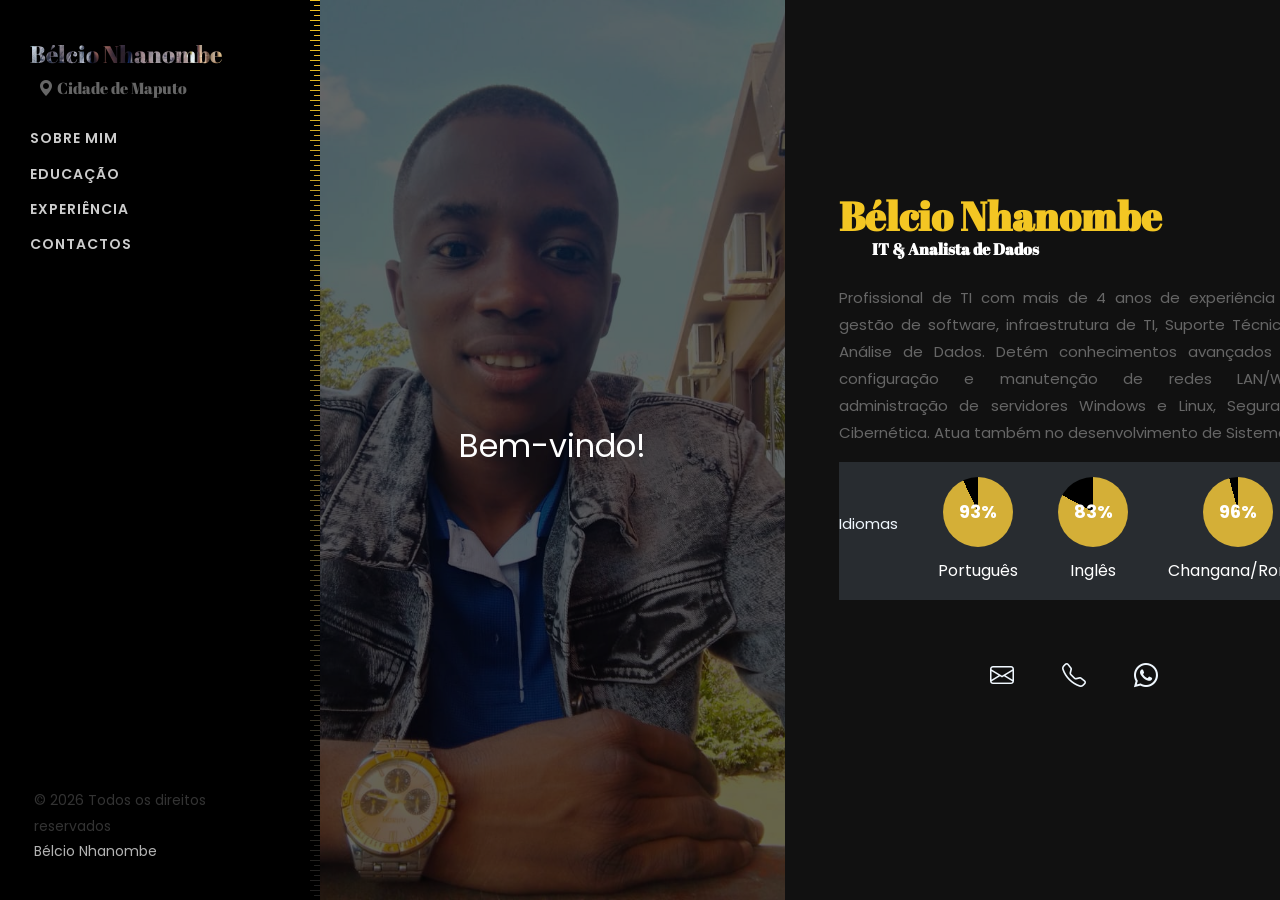
==== index.html @ a7441f99 "first commit" ====
<!DOCTYPE html>
<html lang="en">
  <head>
    <title>Belcio</title>
    <meta charset="utf-8" />
    <meta name="viewport" content="width=device-width, initial-scale=1, shrink-to-fit=no" />

    <!-- Ícones Bootstrap -->
    <link rel="stylesheet" href="https://cdn.jsdelivr.net/npm/bootstrap-icons@1.10.5/font/bootstrap-icons.css" />
      <!-- Fontes -->
  <link href="https://fonts.googleapis.com/css?family=Poppins:300,400,500,600,700" rel="stylesheet">
  <link href="https://fonts.googleapis.com/css?family=Abril+Fatface&display=swap" rel="stylesheet">
  <link rel="stylesheet" href="https://stackpath.bootstrapcdn.com/font-awesome/4.7.0/css/font-awesome.min.css">
  <link rel="stylesheet" href="https://cdn.jsdelivr.net/npm/bootstrap-icons@1.10.5/font/bootstrap-icons.css" />
  <!-- Estilos -->
  <link rel="stylesheet" href="css/animate.css">
  <link rel="stylesheet" href="css/owl.carousel.min.css">
  <link rel="stylesheet" href="css/owl.theme.default.min.css">
  <link rel="stylesheet" href="css/magnific-popup.css">
  <link rel="stylesheet" href="css/flaticon.css">
  <link rel="stylesheet" href="css/style.css">

<style>
  /* Manter estilo original dos gráficos */
  .chart-container {
    display: flex;
    justify-content: center;
    align-items: flex-start;
    gap: 40px;
    background-color: rgb(40, 44, 48);
    padding: 15px 0;
  }

  .chart-item {
    display: flex;
    flex-direction: column;
    align-items: center;
  }

  .pie-chart {
    position: relative;
    width: 70px;
    height: 70px;
    border-radius: 50%;
    background: conic-gradient(#d4af37 calc(var(--percent) * 1%), #000 calc(var(--percent) * 1%));
  }

  .pie-chart::after {
    content: attr(data-percent) "%";
    position: absolute;
    top: 50%;
    left: 50%;
    transform: translate(-50%, -50%);
    font-size: 18px;
    font-weight: bold;
    color: white;
  }

  .label {
    margin-top: 10px;
    font-size: 16px;
    text-align: center;
    color: white;
  }

  @media (max-width: 767px) {
    /* Ajustes mobile mantendo layout original */
    .chart-container {
      gap: 20px;
      flex-wrap: wrap;
    }

    .pie-chart {
      width: 60px;
      height: 60px;
    }

    .label {
      font-size: 14px;
    }

    .text {
      padding-right: 15px !important;
      padding-left: 15px !important;
    }
  }
</style>
  </head>
  <body>
    <div id="SavanaPoint-page">
      <a href="#" class="js-SavanaPoint-nav-toggle SavanaPoint-nav-toggle"><i></i></a>
      <aside id="SavanaPoint-aside" role="complementary" class="js-fullheight">
        <div>
      <div id="SavanaPoint-logo" class="mb-4 mb-md-5" style="font-size: x-large; margin-bottom: 30px !important;">
        <a href="index.html" style="background-image: url(images/bg.jpeg)">Bélcio Nhanombe</a> 
        <span style="margin-top: 15px; font-size: medium; margin-left: 8px;"><i class="bi bi-geo-alt-fill"></i> Cidade de Maputo</span>
      </div>
        </div>
        <nav id="SavanaPoint-main-menu" role="navigation">
          <ul>
            <li><a href="index.html" class="SavanaPoint-active active">Sobre mim</a></li>
            <li><a href="educacao.html">Educação</a></li>
            <li><a href="experiencia.html">Experiência</a></li>
            <li><a href="contact.html">Contactos</a></li>
          </ul>
        </nav>

        <div class="SavanaPoint-footer">
          <p class="pfooter">
            &copy;
            <script>document.write(new Date().getFullYear());</script>
            Todos os direitos reservados <br />
            <a href="#">Bélcio Nhanombe</a>
          </p>
        </div>
      </aside>

      <div id="SavanaPoint-main">
        <section class="ftco-about img ftco-section ftco-no-pt ftco-no-pb" id="about-section">
          <div class="container-fluid px-0">
            <div class="row d-flex">
<div class="col-md-6 d-flex position-relative">
  <!-- Imagem de fundo -->
  <div class="img d-flex align-self-stretch align-items-center js-fullheight w-100" 
       style="background-image: url('images/bg.jpeg'); background-size: cover; position: relative;">
    
    <!-- Camada preta transparente -->
    <div class="overlay w-100 h-100 d-flex justify-content-center align-items-center" 
         style="position: absolute; top: 0; left: 0; background-color: rgba(0, 0, 0, 0.6);">
      
      <!-- Texto com animação de piscar -->
      <h1 class="blinking-text" style="color: white; font-size: 2rem;">Bem-vindo!</h1>

    </div>
  </div>
</div>

<!-- Estilo CSS para piscar -->
<style>
  @keyframes blink {
    0%, 100% { opacity: 1; }
    50% { opacity: 0; }
  }

  .blinking-text {
    animation: blink 3s infinite;
  }
</style>
              <div class="col-md-6 d-flex align-items-center">
                <div class="text px-4 pt-5 pt-md-0 px-md-4 pr-md-5 ftco-animate">
                  <h2 class="mb-4">
                    <span style="display: block;">Bélcio Nhanombe</span>
                    <span style="color: white; font-size: medium; display: block; line-height: 1.2;">
                      &nbsp;&nbsp;&nbsp;&nbsp;&nbsp;&nbsp; &nbsp; &nbsp; IT & Analista de Dados
                    </span>
                  </h2>
                  <p style="text-align: justify;">
                    Profissional de TI com mais de 4 anos de experiência em gestão de software, infraestrutura de TI, Suporte Técnico e Análise de Dados. Detém conhecimentos avançados em configuração e manutenção de redes LAN/WAN, administração de servidores Windows e Linux, Segurança Cibernética. Atua também no desenvolvimento de Sistemas.
                  </p>
                  <style>
                    .chart-container {
                      display: flex;
                      justify-content: center;
                      align-items: flex-start;
                      gap: 40px;
                    }

                    .chart-item {
                      display: flex;
                      flex-direction: column;
                      align-items: center;
                    }

                    .pie-chart {
                      position: relative;
                      width: 70px;
                      height: 70px;
                      border-radius: 50%;
                      background: conic-gradient(#d4af37 calc(var(--percent) * 1%), #000 calc(var(--percent) * 1%));
                    }

                    .pie-chart::after {
                      content: attr(data-percent) "%";
                      position: absolute;
                      top: 50%;
                      left: 50%;
                      transform: translate(-50%, -50%);
                      font-size: 18px;
                      font-weight: bold;
                      color: white;
                    }

                    .label {
                      margin-top: 10px;
                      font-size: 16px;
                      text-align: center;
                    }
                  </style>
<div class="chart-container" style="background-color: rgb(40, 44, 48);">
  <p style="color: aliceblue; margin-bottom: 15px;">Idiomas</p>
  <div class="charts-wrapper">
    <div class="chart-item">
      <div class="pie-chart" style="--percent: 93;" data-percent="93"></div>
      <div class="label">Português</div>
    </div>
    <div class="chart-item">
      <div class="pie-chart" style="--percent: 83;" data-percent="83"></div>
      <div class="label">Inglês</div>
    </div>
    <div class="chart-item">
      <div class="pie-chart" style="--percent: 96;" data-percent="96"></div>
      <div class="label">Changana/Ronga</div>
    </div>
  </div>
</div>

<style>
  .chart-container {
    display: flex;
    justify-content: center;
    align-items: center;
    gap: 40px;
    background-color: rgb(40, 44, 48);
    padding: 15px 0;
  }

  .charts-wrapper {
    display: flex;
    gap: 40px;
  }

  @media (max-width: 767px) {
    .chart-container {
      flex-direction: column;
      gap: 20px;
    }

    .charts-wrapper {
      flex-wrap: wrap;
      justify-content: center;
      gap: 30px;
    }

    .chart-container p {
      order: -1;
      margin-bottom: 10px;
    }

    .pie-chart {
      width: 65px;
      height: 65px;
    }

    .label {
      font-size: 14px;
    }
  }
</style>
                    <br><br>
                  <div class="SavanaPoint-footer" style="text-align: justify;">
                    <div style="display: flex; justify-content:center; gap: 20px; margin-bottom: 10px;">
                      <a href="mailto:belcionhanombe@gmail.com" style="text-decoration: none; color: inherit;">
                        <i class="bi bi-envelope" style="font-size: 1.5rem; color: aliceblue;"></i>
                      </a> &nbsp;&nbsp;
                      <a href="tel:+258845678454" style="text-decoration: none; color: inherit;">
                        <i class="bi bi-telephone" style="font-size: 1.5rem; color: aliceblue;"></i>
                      </a> &nbsp;&nbsp;
                      <a href="https://wa.me/258845678454" target="_blank" style="text-decoration: none; color: inherit;">
                        <i class="bi bi-whatsapp" style="font-size: 1.5rem; color: aliceblue;"></i>
                      </a>
                    </div>
                  </div>
                </div>
              </div>
            </div>
          </div>
        </section>
      </div>
    </div>

    <div id="ftco-loader" class="show fullscreen">
      <svg class="circular" width="48px" height="48px">
        <circle class="path-bg" cx="24" cy="24" r="22" fill="none" stroke-width="4" stroke="#eeeeee" />
        <circle class="path" cx="24" cy="24" r="22" fill="none" stroke-width="4" stroke-miterlimit="10" stroke="#F96D00" />
      </svg>
    </div>

    <script src="js/jquery.min.js"></script>
    <script src="js/jquery-migrate-3.0.1.min.js"></script>
    <script src="js/popper.min.js"></script>
    <script src="js/bootstrap.min.js"></script>
    <script src="js/jquery.easing.1.3.js"></script>
    <script src="js/jquery.waypoints.min.js"></script>
    <script src="js/jquery.stellar.min.js"></script>
    <script src="js/owl.carousel.min.js"></script>
    <script src="js/jquery.magnific-popup.min.js"></script>
    <script src="js/jquery.animateNumber.min.js"></script>
    <script src="js/scrollax.min.js"></script>
    <script src="js/main.js"></script>
  </body>
</html>
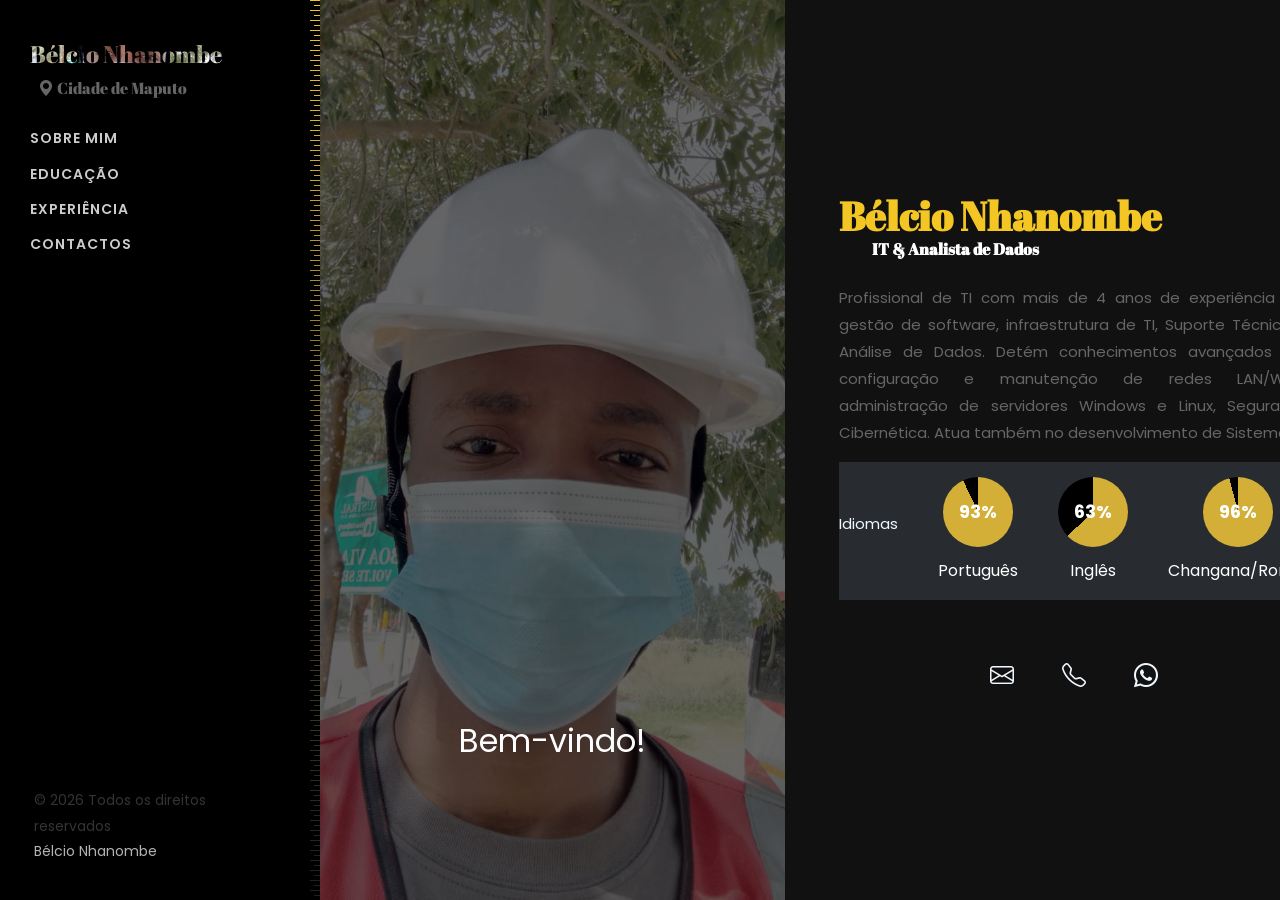
==== commit febd57fd: "v1" ====
--- a/index.html
+++ b/index.html
@@ -129,7 +129,7 @@
          style="position: absolute; top: 0; left: 0; background-color: rgba(0, 0, 0, 0.6);">
       
       <!-- Texto com animação de piscar -->
-      <h1 class="blinking-text" style="color: white; font-size: 2rem;">Bem-vindo!</h1>
+      <h1 class="blinking-text" style="color: white; font-size: 2rem; margin-bottom: -125%;">Bem-vindo!</h1>
 
     </div>
   </div>
@@ -204,7 +204,7 @@
       <div class="label">Português</div>
     </div>
     <div class="chart-item">
-      <div class="pie-chart" style="--percent: 83;" data-percent="83"></div>
+      <div class="pie-chart" style="--percent: 63;" data-percent="63"></div>
       <div class="label">Inglês</div>
     </div>
     <div class="chart-item">
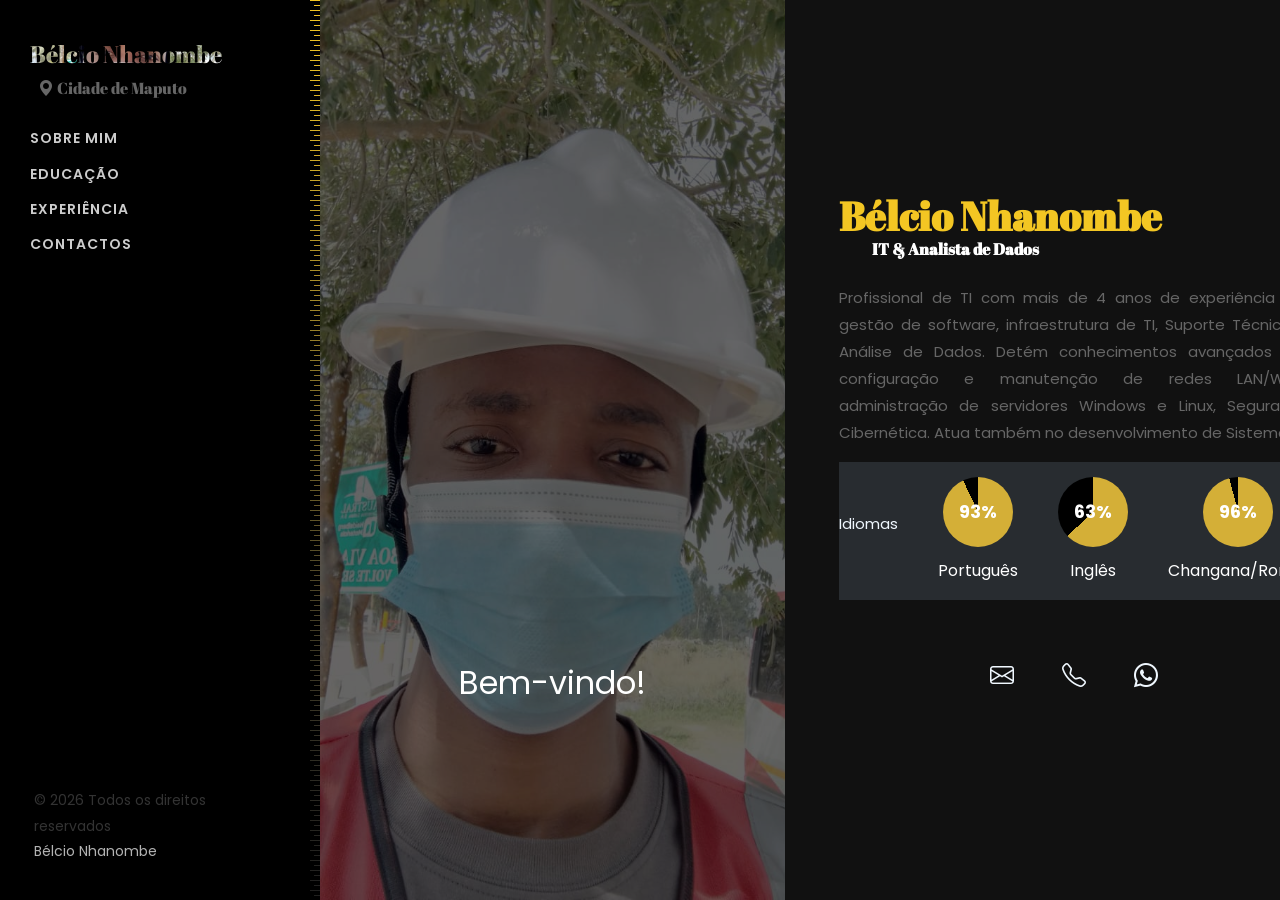
==== commit a732ad7b: "v2" ====
--- a/index.html
+++ b/index.html
@@ -129,7 +129,7 @@
          style="position: absolute; top: 0; left: 0; background-color: rgba(0, 0, 0, 0.6);">
       
       <!-- Texto com animação de piscar -->
-      <h1 class="blinking-text" style="color: white; font-size: 2rem; margin-bottom: -125%;">Bem-vindo!</h1>
+      <h1 class="blinking-text" style="color: white; font-size: 2rem; margin-bottom: -100%;">Bem-vindo!</h1>
 
     </div>
   </div>
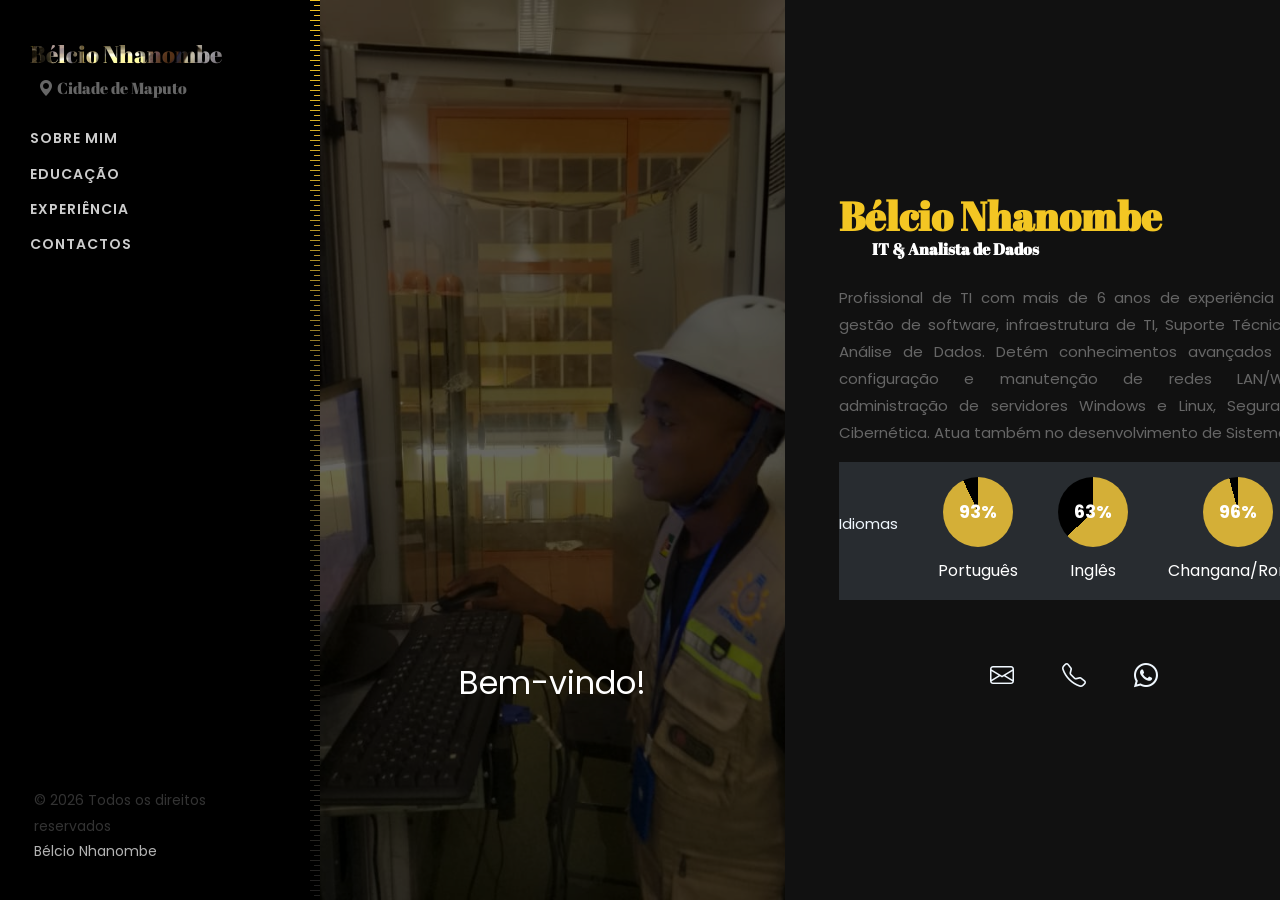
==== commit 4fc46f8f: "Update index.html" ====
--- a/index.html
+++ b/index.html
@@ -155,7 +155,7 @@
                     </span>
                   </h2>
                   <p style="text-align: justify;">
-                    Profissional de TI com mais de 4 anos de experiência em gestão de software, infraestrutura de TI, Suporte Técnico e Análise de Dados. Detém conhecimentos avançados em configuração e manutenção de redes LAN/WAN, administração de servidores Windows e Linux, Segurança Cibernética. Atua também no desenvolvimento de Sistemas.
+                    Profissional de TI com mais de 6 anos de experiência em gestão de software, infraestrutura de TI, Suporte Técnico e Análise de Dados. Detém conhecimentos avançados em configuração e manutenção de redes LAN/WAN, administração de servidores Windows e Linux, Segurança Cibernética. Atua também no desenvolvimento de Sistemas.
                   </p>
                   <style>
                     .chart-container {
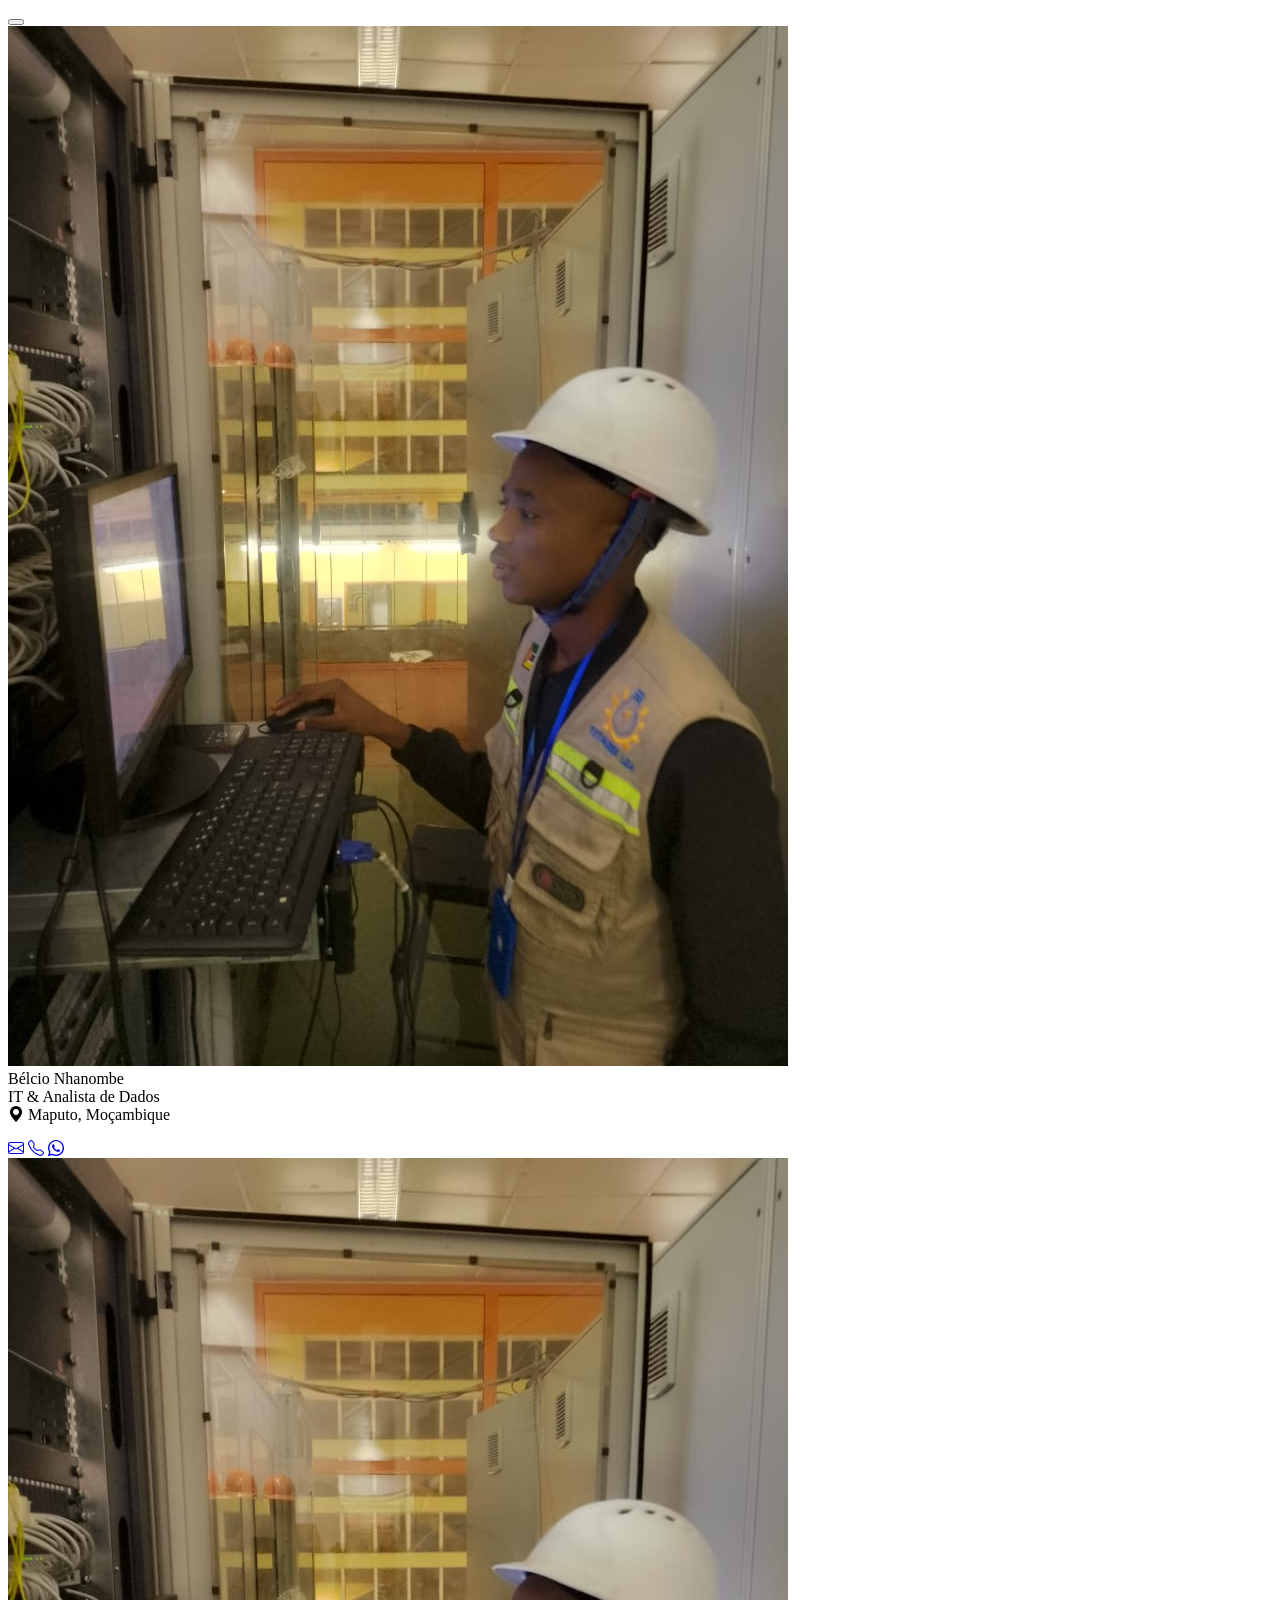
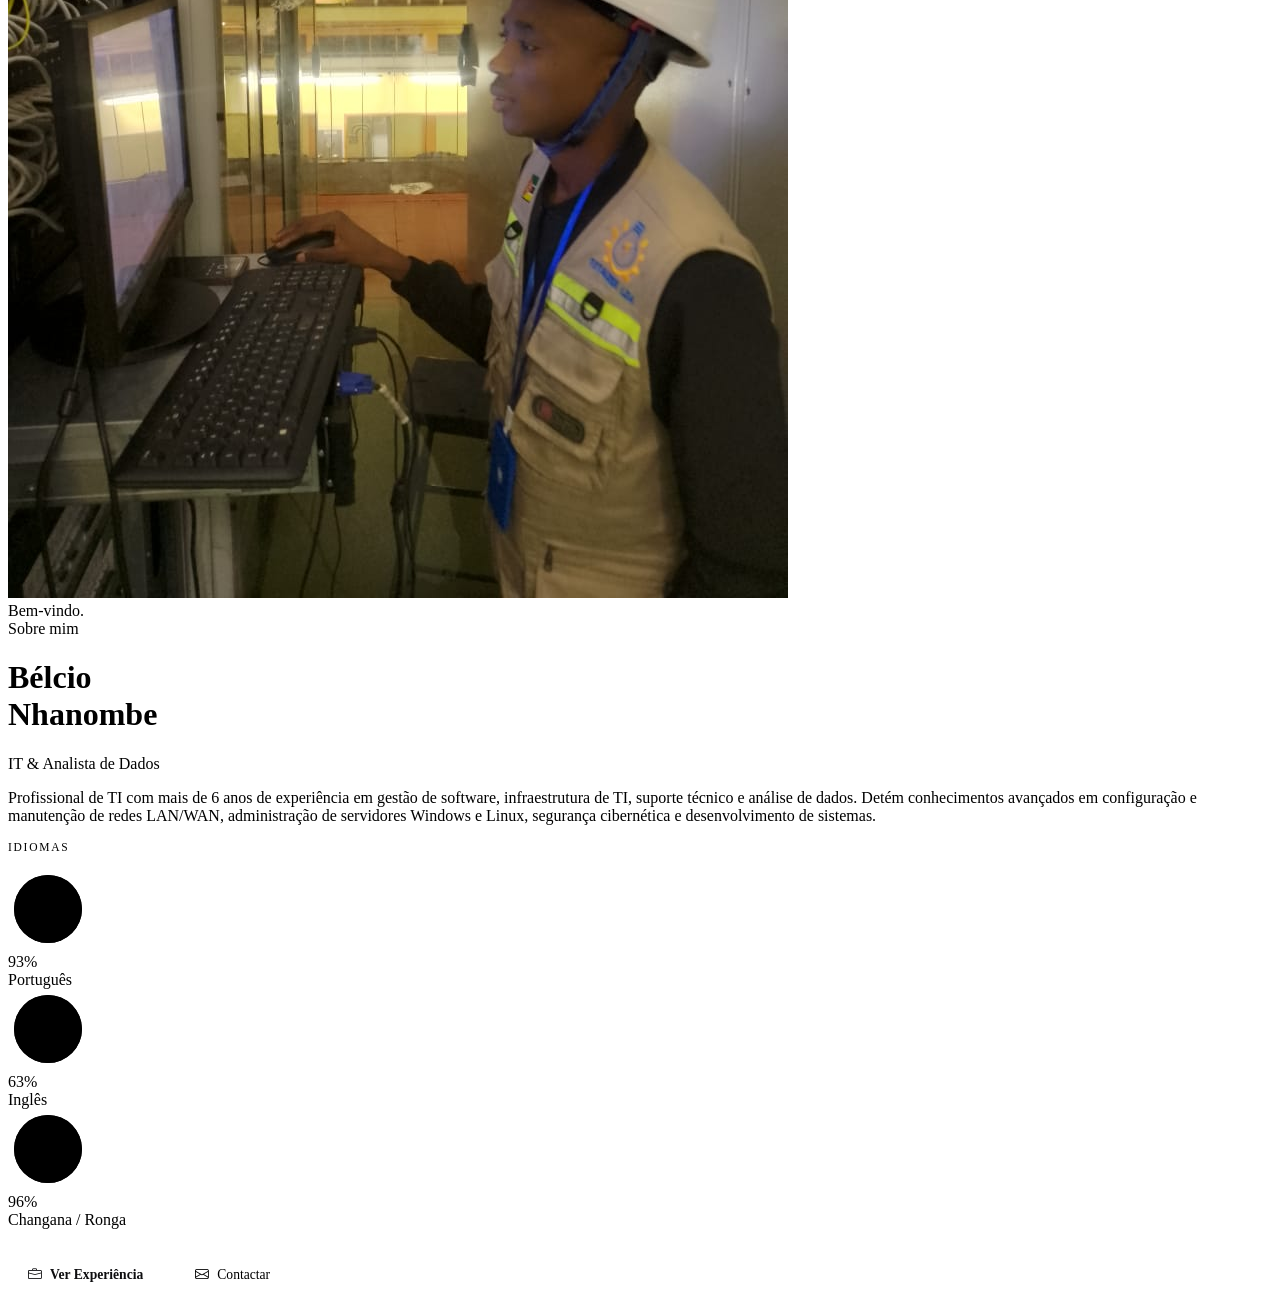
==== commit 501d3dd0: "Update index.html" ====
--- a/index.html
+++ b/index.html
@@ -1,302 +1,115 @@
 <!DOCTYPE html>
-<html lang="en">
-  <head>
-    <title>Belcio</title>
-    <meta charset="utf-8" />
-    <meta name="viewport" content="width=device-width, initial-scale=1, shrink-to-fit=no" />
+<html lang="pt">
+<head>
+  <meta charset="utf-8" />
+  <meta name="viewport" content="width=device-width, initial-scale=1" />
+  <title>Bélcio Nhanombe — Portfolio</title>
+  <link rel="stylesheet" href="https://fonts.googleapis.com/css2?family=DM+Serif+Display:ital@0;1&family=DM+Sans:ital,opsz,wght@0,9..40,300;0,9..40,400;0,9..40,500;0,9..40,600;0,9..40,700;1,9..40,300&display=swap" />
+  <link rel="stylesheet" href="https://cdn.jsdelivr.net/npm/bootstrap-icons@1.11.3/font/bootstrap-icons.min.css" />
+  <link rel="stylesheet" href="css/portfolio.css" />
+</head>
+<body>
 
-    <!-- Ícones Bootstrap -->
-    <link rel="stylesheet" href="https://cdn.jsdelivr.net/npm/bootstrap-icons@1.10.5/font/bootstrap-icons.css" />
-      <!-- Fontes -->
-  <link href="https://fonts.googleapis.com/css?family=Poppins:300,400,500,600,700" rel="stylesheet">
-  <link href="https://fonts.googleapis.com/css?family=Abril+Fatface&display=swap" rel="stylesheet">
-  <link rel="stylesheet" href="https://stackpath.bootstrapcdn.com/font-awesome/4.7.0/css/font-awesome.min.css">
-  <link rel="stylesheet" href="https://cdn.jsdelivr.net/npm/bootstrap-icons@1.10.5/font/bootstrap-icons.css" />
-  <!-- Estilos -->
-  <link rel="stylesheet" href="css/animate.css">
-  <link rel="stylesheet" href="css/owl.carousel.min.css">
-  <link rel="stylesheet" href="css/owl.theme.default.min.css">
-  <link rel="stylesheet" href="css/magnific-popup.css">
-  <link rel="stylesheet" href="css/flaticon.css">
-  <link rel="stylesheet" href="css/style.css">
+<!-- Loader -->
+<div class="loader" id="loader"><div class="loader-ring"></div></div>
 
-<style>
-  /* Manter estilo original dos gráficos */
-  .chart-container {
-    display: flex;
-    justify-content: center;
-    align-items: flex-start;
-    gap: 40px;
-    background-color: rgb(40, 44, 48);
-    padding: 15px 0;
-  }
+<!-- Hamburger -->
+<button class="hamburger" id="hamburger" aria-label="Menu">
+  <span></span><span></span><span></span>
+</button>
 
-  .chart-item {
-    display: flex;
-    flex-direction: column;
-    align-items: center;
-  }
+<!-- SIDEBAR -->
+<aside id="sidebar">
+  <img src="images/bg.jpeg" alt="Bélcio" class="sidebar-photo" />
+  <div class="sidebar-name">Bélcio Nhanombe</div>
+  <div class="sidebar-role">IT & Analista de Dados</div>
+  <div class="sidebar-location"><i class="bi bi-geo-alt-fill"></i> Maputo, Moçambique</div>
+  <div class="sidebar-divider"></div>
+  <nav>
+    <ul id="nav-links"></ul>
+  </nav>
+  <div class="sidebar-contacts">
+    <a href="mailto:belcionhanombe@gmail.com" title="Email"><i class="bi bi-envelope"></i></a>
+    <a href="tel:+258845678454" title="Telefone"><i class="bi bi-telephone"></i></a>
+    <a href="https://wa.me/258845678454" target="_blank" title="WhatsApp"><i class="bi bi-whatsapp"></i></a>
+  </div>
+</aside>
 
-  .pie-chart {
-    position: relative;
-    width: 70px;
-    height: 70px;
-    border-radius: 50%;
-    background: conic-gradient(#d4af37 calc(var(--percent) * 1%), #000 calc(var(--percent) * 1%));
-  }
+<!-- MAIN -->
+<div id="main">
+  <div class="about-split">
+    <!-- Image Column -->
+    <div class="about-image-col">
+      <img src="images/bg.jpeg" alt="Bélcio Nhanombe" />
+      <div class="about-image-overlay">
+        <div class="about-welcome">Bem-vindo.</div>
+      </div>
+    </div>
 
-  .pie-chart::after {
-    content: attr(data-percent) "%";
-    position: absolute;
-    top: 50%;
-    left: 50%;
-    transform: translate(-50%, -50%);
-    font-size: 18px;
-    font-weight: bold;
-    color: white;
-  }
+    <!-- Content Column -->
+    <div class="about-content-col">
+      <div class="page-label">Sobre mim</div>
+      <h1 class="about-name">Bélcio<br><span style="color:var(--gold)">Nhanombe</span></h1>
+      <span class="about-role-tag">IT & Analista de Dados</span>
 
-  .label {
-    margin-top: 10px;
-    font-size: 16px;
-    text-align: center;
-    color: white;
-  }
+      <p class="about-bio">
+        Profissional de TI com mais de 6 anos de experiência em gestão de software, infraestrutura de TI, suporte técnico e análise de dados. Detém conhecimentos avançados em configuração e manutenção de redes LAN/WAN, administração de servidores Windows e Linux, segurança cibernética e desenvolvimento de sistemas.
+      </p>
 
-  @media (max-width: 767px) {
-    /* Ajustes mobile mantendo layout original */
-    .chart-container {
-      gap: 20px;
-      flex-wrap: wrap;
-    }
+      <!-- Languages -->
+      <div style="margin-bottom: 28px;">
+        <div style="font-size:0.72rem; letter-spacing:0.15em; text-transform:uppercase; color:var(--gold); margin-bottom:16px;">Idiomas</div>
+        <div class="lang-grid">
+          <div class="lang-item">
+            <div class="lang-ring">
+              <svg viewBox="0 0 80 80" width="80" height="80">
+                <circle class="ring-bg" cx="40" cy="40" r="34" />
+                <circle class="ring-fill" cx="40" cy="40" r="34"
+                  stroke-dasharray="193.5 213.6" />
+              </svg>
+              <div class="ring-pct">93%</div>
+            </div>
+            <div class="lang-label">Português</div>
+          </div>
+          <div class="lang-item">
+            <div class="lang-ring">
+              <svg viewBox="0 0 80 80" width="80" height="80">
+                <circle class="ring-bg" cx="40" cy="40" r="34" />
+                <circle class="ring-fill" cx="40" cy="40" r="34"
+                  stroke-dasharray="134.4 213.6" />
+              </svg>
+              <div class="ring-pct">63%</div>
+            </div>
+            <div class="lang-label">Inglês</div>
+          </div>
+          <div class="lang-item">
+            <div class="lang-ring">
+              <svg viewBox="0 0 80 80" width="80" height="80">
+                <circle class="ring-bg" cx="40" cy="40" r="34" />
+                <circle class="ring-fill" cx="40" cy="40" r="34"
+                  stroke-dasharray="204.8 213.6" />
+              </svg>
+              <div class="ring-pct">96%</div>
+            </div>
+            <div class="lang-label">Changana / Ronga</div>
+          </div>
+        </div>
+      </div>
 
-    .pie-chart {
-      width: 60px;
-      height: 60px;
-    }
-
-    .label {
-      font-size: 14px;
-    }
-
-    .text {
-      padding-right: 15px !important;
-      padding-left: 15px !important;
-    }
-  }
-</style>
-  </head>
-  <body>
-    <div id="SavanaPoint-page">
-      <a href="#" class="js-SavanaPoint-nav-toggle SavanaPoint-nav-toggle"><i></i></a>
-      <aside id="SavanaPoint-aside" role="complementary" class="js-fullheight">
-        <div>
-      <div id="SavanaPoint-logo" class="mb-4 mb-md-5" style="font-size: x-large; margin-bottom: 30px !important;">
-        <a href="index.html" style="background-image: url(images/bg.jpeg)">Bélcio Nhanombe</a> 
-        <span style="margin-top: 15px; font-size: medium; margin-left: 8px;"><i class="bi bi-geo-alt-fill"></i> Cidade de Maputo</span>
+      <!-- Quick links -->
+      <div style="display:flex; gap:12px; flex-wrap:wrap;">
+        <a href="experiencia.html" style="display:inline-flex;align-items:center;gap:8px;padding:10px 20px;border-radius:8px;background:var(--gold);color:#0d0d0f;font-size:0.85rem;font-weight:600;text-decoration:none;transition:opacity 0.2s;" onmouseover="this.style.opacity='0.85'" onmouseout="this.style.opacity='1'">
+          <i class="bi bi-briefcase"></i> Ver Experiência
+        </a>
+        <a href="contact.html" style="display:inline-flex;align-items:center;gap:8px;padding:10px 20px;border-radius:8px;border:1px solid var(--border);color:var(--text-muted);font-size:0.85rem;font-weight:500;text-decoration:none;transition:all 0.2s;" onmouseover="this.style.borderColor='var(--gold)';this.style.color='var(--gold)'" onmouseout="this.style.borderColor='var(--border)';this.style.color='var(--text-muted)'">
+          <i class="bi bi-envelope"></i> Contactar
+        </a>
       </div>
-        </div>
-        <nav id="SavanaPoint-main-menu" role="navigation">
-          <ul>
-            <li><a href="index.html" class="SavanaPoint-active active">Sobre mim</a></li>
-            <li><a href="educacao.html">Educação</a></li>
-            <li><a href="experiencia.html">Experiência</a></li>
-            <li><a href="contact.html">Contactos</a></li>
-          </ul>
-        </nav>
-
-        <div class="SavanaPoint-footer">
-          <p class="pfooter">
-            &copy;
-            <script>document.write(new Date().getFullYear());</script>
-            Todos os direitos reservados <br />
-            <a href="#">Bélcio Nhanombe</a>
-          </p>
-        </div>
-      </aside>
-
-      <div id="SavanaPoint-main">
-        <section class="ftco-about img ftco-section ftco-no-pt ftco-no-pb" id="about-section">
-          <div class="container-fluid px-0">
-            <div class="row d-flex">
-<div class="col-md-6 d-flex position-relative">
-  <!-- Imagem de fundo -->
-  <div class="img d-flex align-self-stretch align-items-center js-fullheight w-100" 
-       style="background-image: url('images/bg.jpeg'); background-size: cover; position: relative;">
-    
-    <!-- Camada preta transparente -->
-    <div class="overlay w-100 h-100 d-flex justify-content-center align-items-center" 
-         style="position: absolute; top: 0; left: 0; background-color: rgba(0, 0, 0, 0.6);">
-      
-      <!-- Texto com animação de piscar -->
-      <h1 class="blinking-text" style="color: white; font-size: 2rem; margin-bottom: -100%;">Bem-vindo!</h1>
-
     </div>
   </div>
 </div>
 
-<!-- Estilo CSS para piscar -->
-<style>
-  @keyframes blink {
-    0%, 100% { opacity: 1; }
-    50% { opacity: 0; }
-  }
-
-  .blinking-text {
-    animation: blink 3s infinite;
-  }
-</style>
-              <div class="col-md-6 d-flex align-items-center">
-                <div class="text px-4 pt-5 pt-md-0 px-md-4 pr-md-5 ftco-animate">
-                  <h2 class="mb-4">
-                    <span style="display: block;">Bélcio Nhanombe</span>
-                    <span style="color: white; font-size: medium; display: block; line-height: 1.2;">
-                      &nbsp;&nbsp;&nbsp;&nbsp;&nbsp;&nbsp; &nbsp; &nbsp; IT & Analista de Dados
-                    </span>
-                  </h2>
-                  <p style="text-align: justify;">
-                    Profissional de TI com mais de 6 anos de experiência em gestão de software, infraestrutura de TI, Suporte Técnico e Análise de Dados. Detém conhecimentos avançados em configuração e manutenção de redes LAN/WAN, administração de servidores Windows e Linux, Segurança Cibernética. Atua também no desenvolvimento de Sistemas.
-                  </p>
-                  <style>
-                    .chart-container {
-                      display: flex;
-                      justify-content: center;
-                      align-items: flex-start;
-                      gap: 40px;
-                    }
-
-                    .chart-item {
-                      display: flex;
-                      flex-direction: column;
-                      align-items: center;
-                    }
-
-                    .pie-chart {
-                      position: relative;
-                      width: 70px;
-                      height: 70px;
-                      border-radius: 50%;
-                      background: conic-gradient(#d4af37 calc(var(--percent) * 1%), #000 calc(var(--percent) * 1%));
-                    }
-
-                    .pie-chart::after {
-                      content: attr(data-percent) "%";
-                      position: absolute;
-                      top: 50%;
-                      left: 50%;
-                      transform: translate(-50%, -50%);
-                      font-size: 18px;
-                      font-weight: bold;
-                      color: white;
-                    }
-
-                    .label {
-                      margin-top: 10px;
-                      font-size: 16px;
-                      text-align: center;
-                    }
-                  </style>
-<div class="chart-container" style="background-color: rgb(40, 44, 48);">
-  <p style="color: aliceblue; margin-bottom: 15px;">Idiomas</p>
-  <div class="charts-wrapper">
-    <div class="chart-item">
-      <div class="pie-chart" style="--percent: 93;" data-percent="93"></div>
-      <div class="label">Português</div>
-    </div>
-    <div class="chart-item">
-      <div class="pie-chart" style="--percent: 63;" data-percent="63"></div>
-      <div class="label">Inglês</div>
-    </div>
-    <div class="chart-item">
-      <div class="pie-chart" style="--percent: 96;" data-percent="96"></div>
-      <div class="label">Changana/Ronga</div>
-    </div>
-  </div>
-</div>
-
-<style>
-  .chart-container {
-    display: flex;
-    justify-content: center;
-    align-items: center;
-    gap: 40px;
-    background-color: rgb(40, 44, 48);
-    padding: 15px 0;
-  }
-
-  .charts-wrapper {
-    display: flex;
-    gap: 40px;
-  }
-
-  @media (max-width: 767px) {
-    .chart-container {
-      flex-direction: column;
-      gap: 20px;
-    }
-
-    .charts-wrapper {
-      flex-wrap: wrap;
-      justify-content: center;
-      gap: 30px;
-    }
-
-    .chart-container p {
-      order: -1;
-      margin-bottom: 10px;
-    }
-
-    .pie-chart {
-      width: 65px;
-      height: 65px;
-    }
-
-    .label {
-      font-size: 14px;
-    }
-  }
-</style>
-                    <br><br>
-                  <div class="SavanaPoint-footer" style="text-align: justify;">
-                    <div style="display: flex; justify-content:center; gap: 20px; margin-bottom: 10px;">
-                      <a href="mailto:belcionhanombe@gmail.com" style="text-decoration: none; color: inherit;">
-                        <i class="bi bi-envelope" style="font-size: 1.5rem; color: aliceblue;"></i>
-                      </a> &nbsp;&nbsp;
-                      <a href="tel:+258845678454" style="text-decoration: none; color: inherit;">
-                        <i class="bi bi-telephone" style="font-size: 1.5rem; color: aliceblue;"></i>
-                      </a> &nbsp;&nbsp;
-                      <a href="https://wa.me/258845678454" target="_blank" style="text-decoration: none; color: inherit;">
-                        <i class="bi bi-whatsapp" style="font-size: 1.5rem; color: aliceblue;"></i>
-                      </a>
-                    </div>
-                  </div>
-                </div>
-              </div>
-            </div>
-          </div>
-        </section>
-      </div>
-    </div>
-
-    <div id="ftco-loader" class="show fullscreen">
-      <svg class="circular" width="48px" height="48px">
-        <circle class="path-bg" cx="24" cy="24" r="22" fill="none" stroke-width="4" stroke="#eeeeee" />
-        <circle class="path" cx="24" cy="24" r="22" fill="none" stroke-width="4" stroke-miterlimit="10" stroke="#F96D00" />
-      </svg>
-    </div>
-
-    <script src="js/jquery.min.js"></script>
-    <script src="js/jquery-migrate-3.0.1.min.js"></script>
-    <script src="js/popper.min.js"></script>
-    <script src="js/bootstrap.min.js"></script>
-    <script src="js/jquery.easing.1.3.js"></script>
-    <script src="js/jquery.waypoints.min.js"></script>
-    <script src="js/jquery.stellar.min.js"></script>
-    <script src="js/owl.carousel.min.js"></script>
-    <script src="js/jquery.magnific-popup.min.js"></script>
-    <script src="js/jquery.animateNumber.min.js"></script>
-    <script src="js/scrollax.min.js"></script>
-    <script src="js/main.js"></script>
-  </body>
+<script src="js/portfolio.js"></script>
+<script>initSidebar('index.html');</script>
+</body>
 </html>
-
